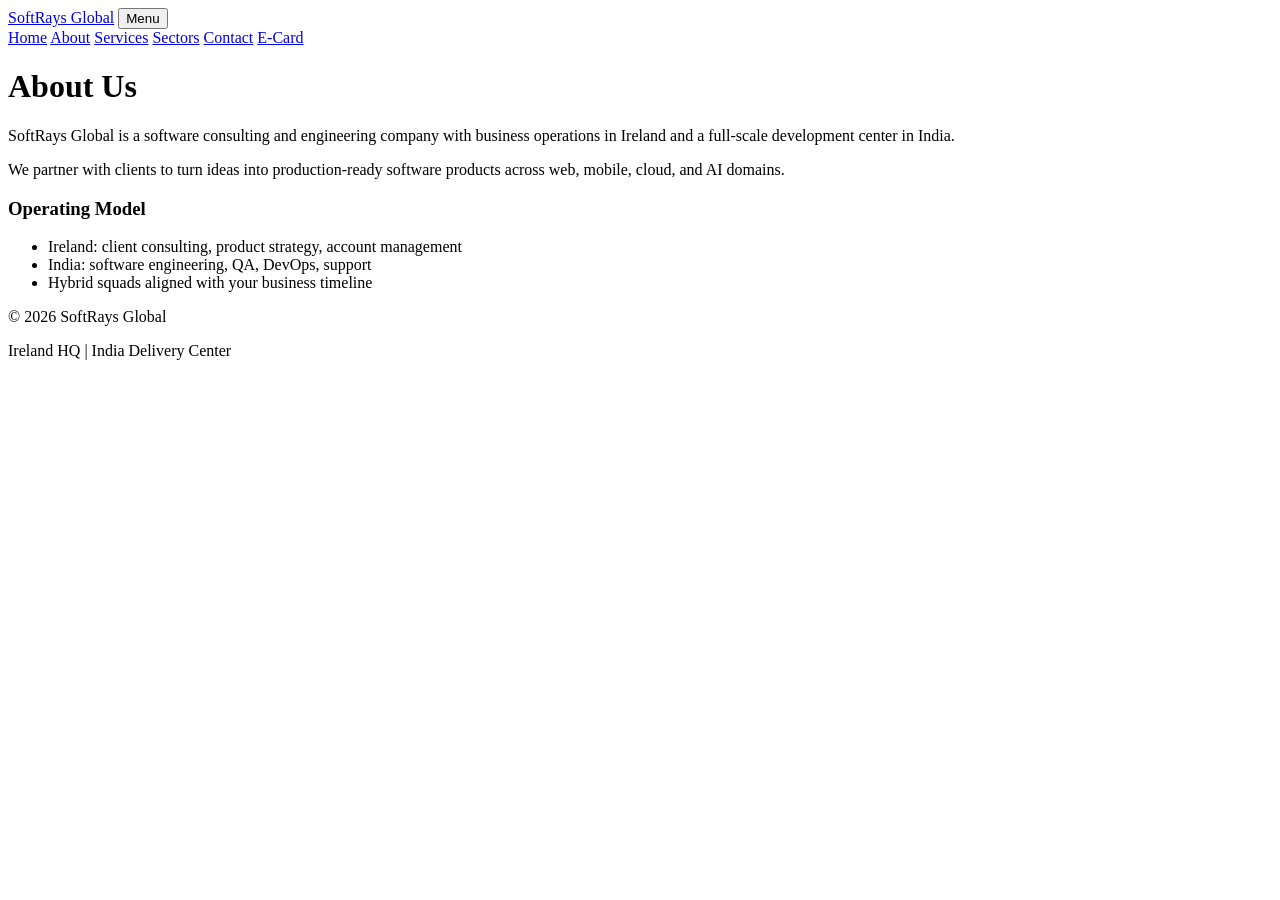
==== pages/about.html @ df7fe2b8 "Add E-Card link to main navigation across all pages" ====
<!DOCTYPE html>
<html lang="en">
  <head>
    <meta charset="UTF-8" />
    <meta name="viewport" content="width=device-width, initial-scale=1.0" />
    <title>About | SoftRays Global</title>
    <link rel="preconnect" href="https://fonts.googleapis.com" />
    <link rel="preconnect" href="https://fonts.gstatic.com" crossorigin />
    <link href="https://fonts.googleapis.com/css2?family=Space+Grotesk:wght@400;500;700&family=Manrope:wght@400;500;600&display=swap" rel="stylesheet" />
    <link rel="stylesheet" href="../assets/css/styles.css" />
  </head>
  <body>
    <header class="site-header">
      <div class="container nav-wrap">
        <a class="brand" href="../index.html">SoftRays Global</a>
        <button class="menu-toggle" aria-label="Toggle navigation">Menu</button>
        <nav class="site-nav">
          <a href="../index.html">Home</a>
          <a href="about.html" class="active">About</a>
          <a href="services.html">Services</a>
          <a href="sectors.html">Sectors</a>
          <a href="contact.html">Contact</a>
          <a href="ecard.html">E-Card</a>
        </nav>
      </div>
    </header>

    <main class="section">
      <div class="container split">
        <div>
          <h1>About Us</h1>
          <p>
            SoftRays Global is a software consulting and engineering company with business operations in Ireland and a full-scale development center in India.
          </p>
          <p>
            We partner with clients to turn ideas into production-ready software products across web, mobile, cloud, and AI domains.
          </p>
        </div>
        <aside class="card">
          <h3>Operating Model</h3>
          <ul>
            <li>Ireland: client consulting, product strategy, account management</li>
            <li>India: software engineering, QA, DevOps, support</li>
            <li>Hybrid squads aligned with your business timeline</li>
          </ul>
        </aside>
      </div>
    </main>

    <footer class="site-footer"><div class="container footer-grid"><p>© 2026 SoftRays Global</p><p>Ireland HQ | India Delivery Center</p></div></footer>
    <script src="../assets/js/main.js"></script>
  </body>
</html>
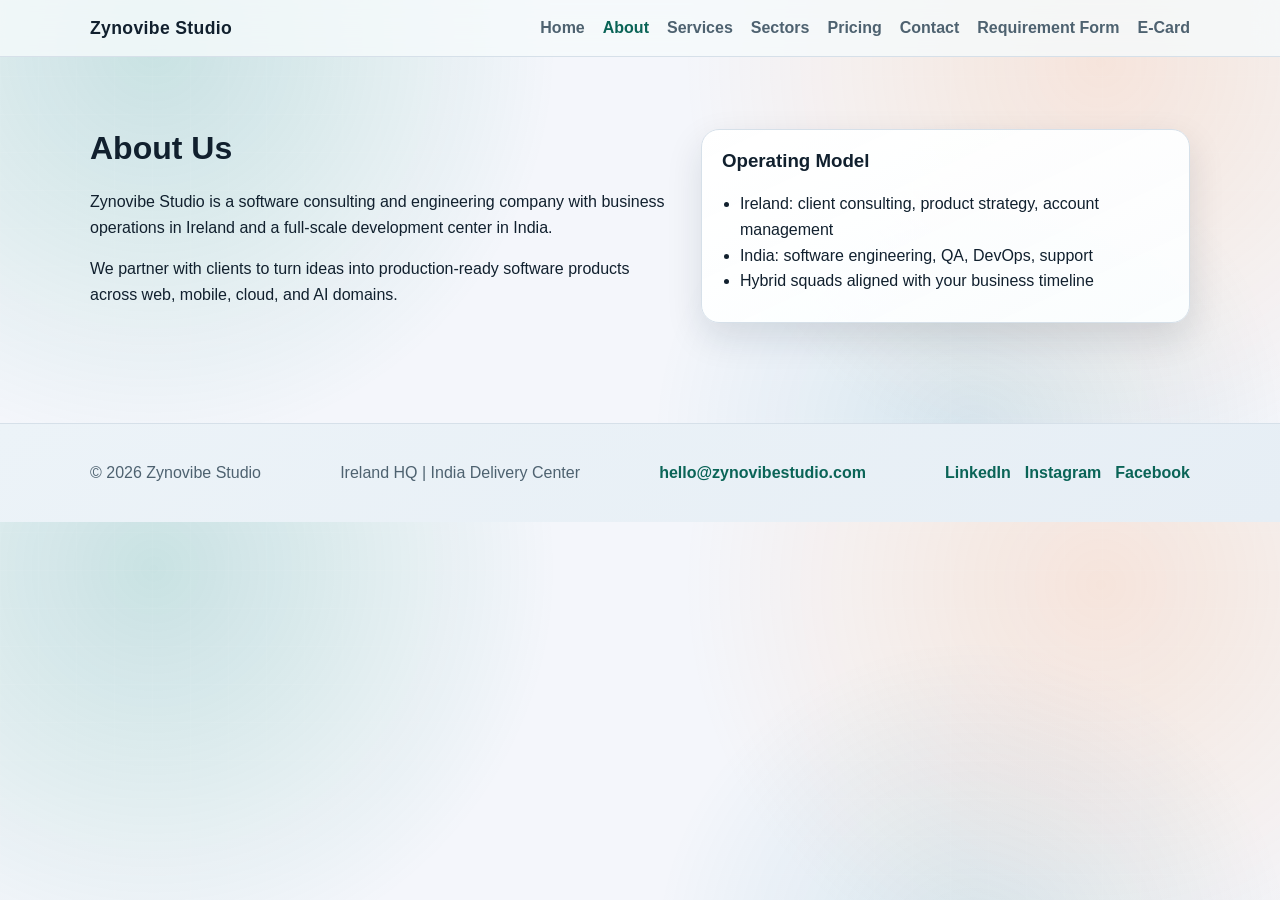
==== commit 44cc64db: "Add USD pricing model page and site-wide pricing navigation" ====
--- a/pages/about.html
+++ b/pages/about.html
@@ -3,23 +3,25 @@
   <head>
     <meta charset="UTF-8" />
     <meta name="viewport" content="width=device-width, initial-scale=1.0" />
-    <title>About | SoftRays Global</title>
+    <title>About | Zynovibe Studio</title>
     <link rel="preconnect" href="https://fonts.googleapis.com" />
     <link rel="preconnect" href="https://fonts.gstatic.com" crossorigin />
     <link href="https://fonts.googleapis.com/css2?family=Space+Grotesk:wght@400;500;700&family=Manrope:wght@400;500;600&display=swap" rel="stylesheet" />
-    <link rel="stylesheet" href="../assets/css/styles.css" />
+    <link rel="stylesheet" href="../assets/css/styles.css?v=20260314" />
   </head>
   <body>
     <header class="site-header">
       <div class="container nav-wrap">
-        <a class="brand" href="../index.html">SoftRays Global</a>
+        <a class="brand" href="../index.html">Zynovibe Studio</a>
         <button class="menu-toggle" aria-label="Toggle navigation">Menu</button>
         <nav class="site-nav">
           <a href="../index.html">Home</a>
           <a href="about.html" class="active">About</a>
           <a href="services.html">Services</a>
           <a href="sectors.html">Sectors</a>
+          <a href="pricing.html">Pricing</a>
           <a href="contact.html">Contact</a>
+          <a href="requirements.html">Requirement Form</a>
           <a href="ecard.html">E-Card</a>
         </nav>
       </div>
@@ -30,7 +32,7 @@
         <div>
           <h1>About Us</h1>
           <p>
-            SoftRays Global is a software consulting and engineering company with business operations in Ireland and a full-scale development center in India.
+            Zynovibe Studio is a software consulting and engineering company with business operations in Ireland and a full-scale development center in India.
           </p>
           <p>
             We partner with clients to turn ideas into production-ready software products across web, mobile, cloud, and AI domains.
@@ -47,7 +49,7 @@
       </div>
     </main>
 
-    <footer class="site-footer"><div class="container footer-grid"><p>© 2026 SoftRays Global</p><p>Ireland HQ | India Delivery Center</p></div></footer>
+    <footer class="site-footer"><div class="container footer-grid"><p>© 2026 Zynovibe Studio</p><p>Ireland HQ | India Delivery Center</p><p class="footer-links"><a href="mailto:hello@zynovibestudio.com">hello@zynovibestudio.com</a></p><p class="social-links"><a href="https://www.linkedin.com/company/zynovibestudio/" target="_blank" rel="noopener noreferrer">LinkedIn</a><a href="https://www.instagram.com/zynovibestudio/" target="_blank" rel="noopener noreferrer">Instagram</a><a href="https://www.facebook.com/zynovibestudio/" target="_blank" rel="noopener noreferrer">Facebook</a></p></div></footer>
     <script src="../assets/js/main.js"></script>
   </body>
 </html>
--- a/assets/css/styles.css
+++ b/assets/css/styles.css
@@ -0,0 +1,435 @@
+:root {
+  --bg: #f4f6fb;
+  --surface: #ffffff;
+  --ink: #11202e;
+  --muted: #4e6270;
+  --brand: #0d8b78;
+  --brand-strong: #0a6457;
+  --accent: #ff8a36;
+  --line: #d6e0e9;
+  --radius: 18px;
+  --shadow: 0 14px 36px rgba(17, 33, 46, 0.12);
+  --shadow-hover: 0 18px 44px rgba(17, 33, 46, 0.18);
+  --gradient-main: linear-gradient(135deg, #0d8b78 0%, #09739b 55%, #0f5f8b 100%);
+  --gradient-soft: linear-gradient(135deg, rgba(13, 139, 120, 0.1), rgba(255, 138, 54, 0.12));
+}
+
+* { box-sizing: border-box; }
+html, body { margin: 0; padding: 0; }
+body {
+  font-family: "Manrope", sans-serif;
+  color: var(--ink);
+  background:
+    radial-gradient(circle at 12% 9%, rgba(13, 139, 120, 0.19) 0%, rgba(13, 139, 120, 0) 33%),
+    radial-gradient(circle at 86% 12%, rgba(255, 138, 54, 0.16) 0%, rgba(255, 138, 54, 0) 35%),
+    radial-gradient(circle at 76% 84%, rgba(6, 115, 156, 0.13) 0%, rgba(6, 115, 156, 0) 30%),
+    var(--bg);
+  line-height: 1.6;
+  position: relative;
+}
+
+body::before {
+  content: "";
+  position: fixed;
+  inset: 0;
+  background-image:
+    linear-gradient(rgba(255, 255, 255, 0.34) 1px, transparent 1px),
+    linear-gradient(90deg, rgba(255, 255, 255, 0.28) 1px, transparent 1px);
+  background-size: 38px 38px;
+  opacity: 0.18;
+  pointer-events: none;
+  z-index: -1;
+}
+
+h1, h2, h3 { font-family: "Space Grotesk", sans-serif; line-height: 1.2; margin-top: 0; }
+a { color: inherit; text-decoration: none; }
+
+.container { width: min(1100px, 92%); margin: 0 auto; }
+.section { padding: 72px 0; }
+
+.site-header {
+  position: sticky;
+  top: 0;
+  z-index: 10;
+  backdrop-filter: blur(12px);
+  background: rgba(246, 250, 252, 0.8);
+  border-bottom: 1px solid var(--line);
+}
+
+.nav-wrap {
+  display: flex;
+  align-items: center;
+  justify-content: space-between;
+  padding: 14px 0;
+}
+
+.brand {
+  font-family: "Space Grotesk", sans-serif;
+  font-weight: 700;
+  font-size: 1.1rem;
+  letter-spacing: 0.02em;
+}
+.site-nav { display: flex; gap: 18px; }
+.site-nav a { color: var(--muted); font-weight: 600; }
+.site-nav a.active, .site-nav a:hover { color: var(--brand-strong); }
+
+.menu-toggle {
+  display: none;
+  border: 1px solid var(--line);
+  border-radius: 999px;
+  padding: 8px 14px;
+  background: var(--surface);
+}
+
+.hero { padding: 80px 0 56px; }
+.hero-grid {
+  display: grid;
+  gap: 28px;
+  grid-template-columns: 1.4fr 1fr;
+  align-items: start;
+}
+
+.hero-pro {
+  position: relative;
+}
+
+.hero-pro::after {
+  content: "";
+  position: absolute;
+  right: 3%;
+  top: 12%;
+  width: min(460px, 50vw);
+  height: min(460px, 50vw);
+  background: radial-gradient(circle, rgba(13, 139, 120, 0.19) 0%, rgba(13, 139, 120, 0) 70%);
+  z-index: -1;
+}
+
+.kicker {
+  display: inline-block;
+  font-size: 0.86rem;
+  text-transform: uppercase;
+  letter-spacing: 0.08em;
+  color: #fff;
+  background: var(--gradient-main);
+  border-radius: 999px;
+  padding: 6px 12px;
+  box-shadow: 0 6px 14px rgba(13, 139, 120, 0.23);
+}
+
+.lead { color: var(--muted); max-width: 60ch; }
+.cta-row { margin-top: 24px; display: flex; gap: 10px; flex-wrap: wrap; }
+
+.btn {
+  display: inline-block;
+  background: var(--gradient-main);
+  color: #fff;
+  border-radius: 12px;
+  padding: 12px 18px;
+  font-weight: 700;
+  border: 0;
+  cursor: pointer;
+  box-shadow: 0 10px 22px rgba(12, 119, 129, 0.3);
+  transition: transform 0.2s ease, box-shadow 0.2s ease, filter 0.2s ease;
+}
+
+.btn:hover {
+  transform: translateY(-2px);
+  box-shadow: 0 14px 28px rgba(12, 119, 129, 0.35);
+  filter: saturate(1.04);
+}
+.btn-light {
+  background: rgba(255, 255, 255, 0.85);
+  color: var(--ink);
+  border: 1px solid var(--line);
+  box-shadow: none;
+}
+.btn-light:hover { background: #ffffff; }
+
+.cards {
+  display: grid;
+  grid-template-columns: repeat(3, minmax(0, 1fr));
+  gap: 16px;
+}
+
+.card {
+  background: linear-gradient(155deg, rgba(255, 255, 255, 0.97), rgba(251, 254, 255, 0.94));
+  border: 1px solid var(--line);
+  border-radius: var(--radius);
+  box-shadow: var(--shadow);
+  padding: 20px;
+  transition: transform 0.22s ease, box-shadow 0.22s ease, border-color 0.22s ease;
+}
+
+.cards .card:hover,
+.model-grid .card:hover {
+  transform: translateY(-4px);
+  box-shadow: var(--shadow-hover);
+  border-color: #bdd1df;
+}
+
+.card ul { padding-left: 18px; margin: 0; }
+.split { display: grid; grid-template-columns: 1.2fr 1fr; gap: 24px; }
+
+.contact-form { display: grid; gap: 12px; }
+.requirement-form .grid-2 {
+  display: grid;
+  grid-template-columns: repeat(2, minmax(0, 1fr));
+  gap: 12px;
+}
+
+.requirement-form select {
+  width: 100%;
+  border: 1px solid var(--line);
+  border-radius: 10px;
+  padding: 10px 12px;
+  font: inherit;
+  background: #fff;
+}
+
+label { display: grid; gap: 6px; font-weight: 600; color: var(--muted); }
+input, textarea {
+  width: 100%;
+  border: 1px solid var(--line);
+  border-radius: 10px;
+  padding: 10px 12px;
+  font: inherit;
+}
+
+.form-note { margin: 0; color: var(--brand-strong); font-weight: 600; min-height: 1.2em; }
+
+.site-footer {
+  border-top: 1px solid var(--line);
+  background: linear-gradient(145deg, #ecf3f8, #e6eef5);
+  margin-top: 28px;
+}
+.footer-grid {
+  display: flex;
+  justify-content: space-between;
+  gap: 12px;
+  padding: 20px 0;
+  color: var(--muted);
+  flex-wrap: wrap;
+}
+
+.footer-links a,
+.social-links a {
+  color: var(--brand-strong);
+  font-weight: 600;
+}
+
+.social-links {
+  display: flex;
+  gap: 14px;
+  flex-wrap: wrap;
+}
+
+.ecard-layout {
+  display: grid;
+  grid-template-columns: 1.2fr 0.8fr;
+  gap: 18px;
+  align-items: start;
+}
+
+.qr-image {
+  width: 100%;
+  max-width: 280px;
+  border-radius: 12px;
+  border: 1px solid var(--line);
+  background: #fff;
+  padding: 10px;
+}
+
+.tiny {
+  font-size: 0.85rem;
+  color: var(--muted);
+  word-break: break-all;
+}
+
+.hero-pro h1 {
+  font-size: clamp(2rem, 4vw, 3.2rem);
+  max-width: 18ch;
+}
+
+.hero-metrics {
+  margin-top: 14px;
+  display: flex;
+  flex-wrap: wrap;
+  gap: 8px;
+}
+
+.hero-metrics span {
+  font-size: 0.85rem;
+  padding: 6px 10px;
+  background: linear-gradient(145deg, #f4fffb, #edf7ff);
+  border: 1px solid #c6dbeb;
+  border-radius: 999px;
+}
+
+.proof-card {
+  border-left: 4px solid var(--brand);
+  background: linear-gradient(165deg, #ffffff, #f3fcf9);
+}
+
+.muted-center {
+  text-align: center;
+  color: var(--muted);
+  margin-top: 0;
+}
+
+.trust-strip {
+  padding-top: 20px;
+  padding-bottom: 20px;
+}
+
+.logo-pill-row {
+  display: flex;
+  flex-wrap: wrap;
+  gap: 10px;
+  justify-content: center;
+}
+
+.logo-pill-row span {
+  padding: 8px 14px;
+  border: 1px solid var(--line);
+  background: #fff;
+  border-radius: 999px;
+  font-weight: 600;
+  color: #40525d;
+}
+
+.section-alt {
+  background:
+    linear-gradient(180deg, rgba(255, 255, 255, 0.8), rgba(239, 246, 252, 0.9)),
+    var(--gradient-soft);
+  border-top: 1px solid var(--line);
+  border-bottom: 1px solid var(--line);
+}
+
+.model-grid {
+  display: grid;
+  grid-template-columns: repeat(3, minmax(0, 1fr));
+  gap: 16px;
+}
+
+.chip-row {
+  margin-top: 14px;
+  display: flex;
+  flex-wrap: wrap;
+  gap: 8px;
+}
+
+.chip-row span {
+  font-size: 0.85rem;
+  border-radius: 999px;
+  padding: 7px 10px;
+  border: 1px solid var(--line);
+  background: #fff;
+}
+
+.quote p:first-child {
+  font-weight: 600;
+}
+
+.muted {
+  color: var(--muted);
+}
+
+.cta-band {
+  display: flex;
+  align-items: center;
+  justify-content: space-between;
+  gap: 16px;
+  background: linear-gradient(125deg, #dffff1 0%, #dff1ff 55%, #ffe9d8 100%);
+  border: 1px solid #bedfdb;
+  border-radius: 18px;
+  padding: 22px;
+  box-shadow: var(--shadow);
+}
+
+.pricing-cards {
+  align-items: stretch;
+}
+
+.price-card {
+  display: flex;
+  flex-direction: column;
+  gap: 8px;
+}
+
+.price-range {
+  font-family: "Space Grotesk", sans-serif;
+  font-weight: 700;
+  font-size: 1.35rem;
+  color: var(--brand-strong);
+  margin: 0;
+}
+
+.price-card.featured {
+  border: 2px solid #90cbbb;
+  background: linear-gradient(165deg, #effff8, #f7fdff);
+  transform: scale(1.02);
+}
+
+.visit-card-grid {
+  display: grid;
+  grid-template-columns: repeat(2, minmax(260px, 1fr));
+  gap: 16px;
+}
+
+.visit-card {
+  background: #fff;
+  border: 1px solid var(--line);
+  border-radius: 14px;
+  padding: 24px;
+  min-height: 220px;
+  box-shadow: var(--shadow);
+}
+
+.visit-card.front {
+  background: linear-gradient(145deg, #dbfff4 0%, #c6f0e4 40%, #f2fffb 100%);
+}
+
+.mini-qr {
+  width: 120px;
+  height: 120px;
+  border: 1px solid var(--line);
+  border-radius: 10px;
+}
+
+@media (max-width: 920px) {
+  .hero-grid, .split, .cards { grid-template-columns: 1fr 1fr; }
+  .ecard-layout { grid-template-columns: 1fr; }
+  .model-grid { grid-template-columns: 1fr 1fr; }
+}
+
+@media (max-width: 700px) {
+  .menu-toggle { display: inline-block; }
+  .site-nav {
+    position: absolute;
+    top: 62px;
+    right: 4%;
+    display: none;
+    flex-direction: column;
+    background: rgba(255, 255, 255, 0.98);
+    border: 1px solid var(--line);
+    border-radius: 12px;
+    padding: 12px;
+    min-width: 180px;
+    box-shadow: var(--shadow);
+  }
+  .site-nav.open { display: flex; }
+  .hero-grid, .split, .cards { grid-template-columns: 1fr; }
+  .visit-card-grid { grid-template-columns: 1fr; }
+  .model-grid { grid-template-columns: 1fr; }
+  .cta-band { flex-direction: column; align-items: flex-start; }
+  .requirement-form .grid-2 { grid-template-columns: 1fr; }
+}
+
+@media print {
+  .no-print { display: none !important; }
+  body { background: #fff; }
+  body::before { display: none; }
+  .section { padding: 0; }
+  .visit-card-grid { gap: 10px; }
+  .visit-card { box-shadow: none; }
+}
